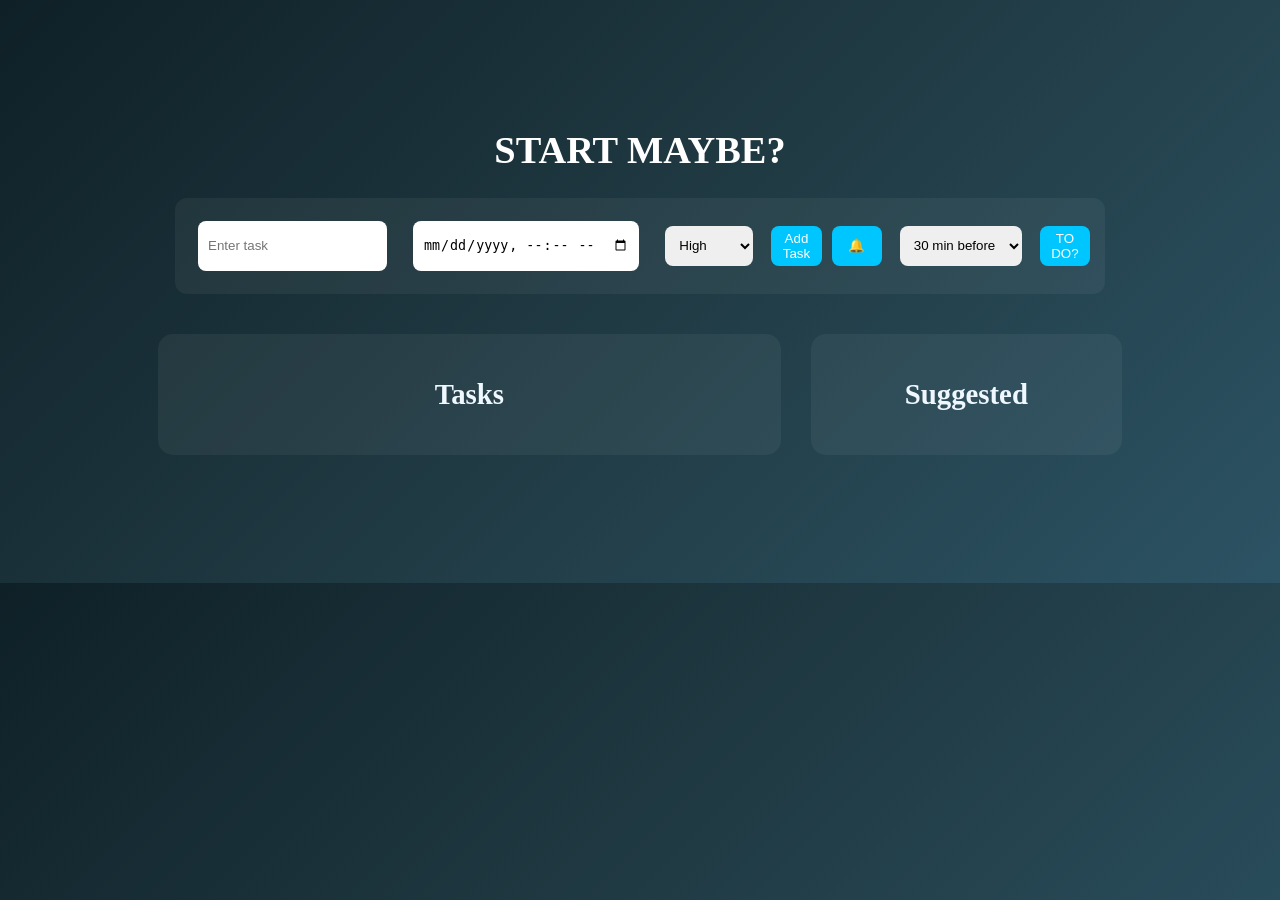
==== StartMayBe.html @ 82fdda0f "Initial commit" ====
<!DOCTYPE html>
<html>
<head>
  <title>START MAYBE?</title>
  <link href="StartMayBe.css" rel="stylesheet">
  <meta charset="UTF-8">
</head>
<body>

<div class="app">
  <h1 class="title">START MAYBE?</h1>
  <!--TOP CENTER BAR-->
<div class="top-bar">
    <input type="text" id="taskName" placeholder="Enter task">
    <input type="datetime-local" id="time">
    
    <select id="priority">
        <option>High</option>
        <option>Medium</option>
        <option>Low</option>
    </select>

    <button onclick="addTask()">Add Task</button>

    <button onclick="enableNotifications()">🔔</button>

    <select id="notifyTime">
        <option value="30">30 min before</option>
        <option value="5">5 min before</option>
        <option value="60">1 hour before</option>
    </select>

    <button onclick="suggestTask()" id="what">TO DO?</button>
  </div> 
<!--MAIN -->
<div class="main">
  <div class="tasks">
    <h2>Tasks</h2>
    <div id="dashboard"></div>
    <div id="taskList"></div>

    <div id="notesModal" class="modal">
    <div class="modal-content">
    
    <h2>Task Notes</h2>
    <textarea id="notesInput" placeholder="Write your notes..."></textarea>
     <br><br>

    <input type="file" id="fileInput" accept="image/*,.pdf,.doc,.txt">

    <div id="preview"></div>

    <br>
    <button onclick="saveNotes()">Save</button>
    <button onclick="closeNotesModal()">Cancel</button>
    </div>
    </div>
    <!--For status--> 
    <div id="statusModal" class="modal">
  <div class="modal-content">
    <h3>Update Task Status</h3>

    <select id="statusSelect">
      <option value="started">Started</option>
      <option value="midway">Midway</option>
      <option value="completed">Completed</option>
    </select>

    <textarea id="statusNote" placeholder="Add note (optional)"></textarea>

    <button onclick="saveStatus()">Save</button>
    <button onclick="closeStatusModal()">Cancel</button>
      </div>
      </div>
  </div>  
  

    <div class="suggestions">
      <h2>Suggested</h2>
      <div id="suggestedList"></div>
    </div>
</div>
</div>

<script src="StartMayBe.js"></script>

</body>
</html>
---- StartMayBe.css ----
body {
    background: linear-gradient(135deg, #0f2027, #203a43, #2c5364);
    font-family: 'Segoe UI', sans-serif;
    text-align: center;
    font-size: larger;
    padding: 100px;
}

h2{
   color: aliceblue;
    font-family: Cambria, Cochin, Georgia, Times, 'Times New Roman', serif;

}

.title {
    text-align: center;
    color: white;
    font-family: Cambria, Cochin, Georgia, Times, 'Times New Roman', serif;
    font-size: 300;
    margin-top: 20px;
}

input, select {
    padding: 12px;
    border-radius: 10px;
    border: none;
    outline: none;
    margin: 8px;
    width: 220px;
}

button {
    padding: auto;
    border-radius: 10px;
    border: none;
    background: #00c6ff;
    color: white;
    cursor: pointer;
    transition: 0.3s;
}

button:hover {
    background: #0072ff;
}

.task {
    background: #1e1e1e;
    color: white;
    padding: 20px;
    margin: 20px auto;
    width: 300px;
    border-radius: 16px;
    box-shadow: 0 10px 25px rgba(0,0,0,0.5);
    transition: 0.3s;
    backdrop-filter: blur(10px);

}


.tasks {
align-items: flex-start;
}

.suggestions {
    align-items: flex-end;
}

.task:hover {
    transform: translateY(-5px);
}

.task h3 {
    margin-bottom: 8px;
    font-size: 20px;
}

.task p {
    margin: 4px 0;
    color: #ccc;
}

.high {
    border-left: 6px solid #ff4d4d;
}

.medium {
    border-left: 6px solid #ffa500;
}

.low {
    border-left: 6px solid #4caf50;
}

.task:hover {
    transform: scale(1.02);
    transition: 0.2s;
}

.task button {
    background: #ff4d4d;
    margin-top: 10px;
}

.task button:hover {
    background: #cc0000;
}

[id^="time-"] {
    font-weight: bold;
    color: #00ffcc;
}

[id^="msg-"] {
    font-style: italic;
}

#what{
    padding: auto;
}

.urgent {
    color: red !important;
    font-weight: bold;
}

.timeline {
  border-left: 2px solid #ccc;
  margin-top: 10px;
  padding-left: 10px;
}

.timeline-item {
  margin-bottom: 10px;
  position: relative;
}

.timeline-item::before {
  content: "";
  position: absolute;
  left: -7px;
  top: 6px;
  width: 10px;
  height: 10px;
  background: #00c3ff;
  border-radius: 50%;
}

.timeline-item.latest {
  font-weight: bold;
}

.top-bar {
    display: flex;
    align-items: center;
    justify-content: center;
    gap: 10px;
    flex-wrap: wrap;
    padding: 15px;
    background: rgba(255,255,255,0.05);
    border-radius: 12px;
    margin: 20px auto;
    max-width: 900px;
}

/* Prevent giant stretching */
.top-bar input,
.top-bar select,
.top-bar button {
    height: 40px;
    border-radius: 8px;
    border: none;
    padding: 5px 10px;
}

/* Make task input bigger */
#taskName {
    flex: 2;
}

/* Medium size */
#time {
    flex: 1.5;
}

/* Small elements */
.top-bar select,
.top-bar button {
    flex: 1;
}

#suggestedList {
    display: grid;
    grid-template-columns: 1fr;
    gap: 15px;
}

.dashboard {
    display: flex;
    justify-content: space-between;
    padding: 20px;
  
}

/* LEFT SIDE */
.main {
    padding: 20px 50px;
    display: grid;
    grid-template-columns: 2fr 1fr;
    gap: 30px;
}

/* RIGHT SIDE */
.right-panel {
    flex: 1;
    display: flex;
    flex-direction: column;
    align-items: flex-end;
}

#taskList, #suggestedList {
    display: flex;
    flex-direction: column;
    gap: 15px;
}

.tasks, .suggestions {
    background: rgba(255,255,255,0.05);
    padding: 20px;
    border-radius: 15px;
}

.right-panel {
    max-width: 350px;
}

#suggestedList .task:first-child {
    border: 2px solid gold;
}

.modal {
    display: none;
    position: fixed;
    z-index: 1000;
    left: 0;
    top: 0;
    width: 100%;
    height: 100%;
    background: rgba(0,0,0,0.7);
}

.modal-content {
    background: #1e1e1e;
    color: white;
    margin: 10% auto;
    padding: 20px;
    width: 300px;
    border-radius: 12px;
    text-align: center;
}

textarea {
    width: 90%;
    height: 100px;
    margin-top: 10px;
    border-radius: 8px;
    padding: 10px;
}

.close {
    float: right;
    cursor: pointer;
    font-size: 20px;
}

.progress-btn {
  position: relative;
  width: 100%;
  padding: 10px;
  border: none;
  background: #222;
  color: white;
  cursor: pointer;
  overflow: hidden;
  border-radius: 8px;
}

.progress-fill {
  position: absolute;
  top: 0;
  left: 0;
  height: 100%;
  background: linear-gradient(90deg, #00ff88, #00c853);
  width: 0%;
  transition: width 0.4s ease;
}

.progress-btn span {
  position: relative;
  z-index: 1;
}

.timeline {
  margin-top: 10px;
  transition: all 0.3s ease;
}

.stats {
  display: flex;
  justify-content: space-around;
  margin-bottom: 15px;
  background: #faf9f9;
  padding: 10px;
  border-radius: 10px;
}
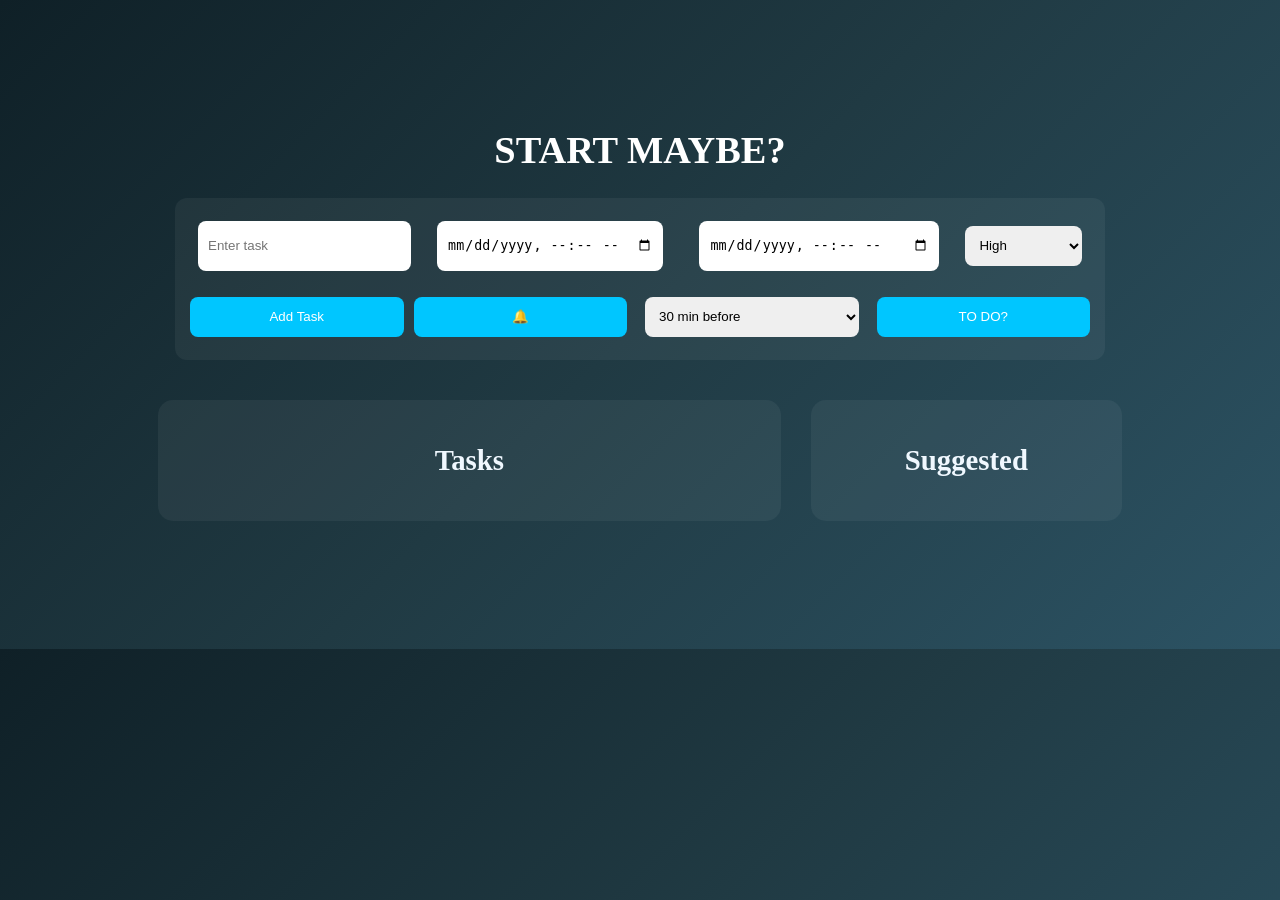
==== commit 2ced95c8: "Added older version files here." ====
--- a/StartMayBe.html
+++ b/StartMayBe.html
@@ -13,7 +13,8 @@
 <div class="top-bar">
     <input type="text" id="taskName" placeholder="Enter task">
     <input type="datetime-local" id="time">
-    
+    <label></label>
+    <input type="datetime-local" id="expectedTime">
     <select id="priority">
         <option>High</option>
         <option>Medium</option>
@@ -26,8 +27,8 @@
 
     <select id="notifyTime">
         <option value="30">30 min before</option>
-        <option value="5">5 min before</option>
-        <option value="60">1 hour before</option>
+        <option value="180">3 hour before</option>
+        <option value="1440">1 day before</option>
     </select>
 
     <button onclick="suggestTask()" id="what">TO DO?</button>
@@ -35,10 +36,11 @@
 <!--MAIN -->
 <div class="main">
   <div class="tasks">
+    <!--THAT UPPER DASHBOARD-->
     <h2>Tasks</h2>
     <div id="dashboard"></div>
     <div id="taskList"></div>
-
+    <!--UNTILL HERE-->
     <div id="notesModal" class="modal">
     <div class="modal-content">
     
@@ -56,7 +58,7 @@
     </div>
     </div>
     <!--For status--> 
-    <div id="statusModal" class="modal">
+  <div id="statusModal" class="modal">
   <div class="modal-content">
     <h3>Update Task Status</h3>
 
@@ -72,6 +74,19 @@
     <button onclick="closeStatusModal()">Cancel</button>
       </div>
       </div>
+  <!--FOR SUBMISSION-->
+  <div id="linkModal" class="modal">
+    <div class="modal-content">
+    
+    <h2>Submission Destination</h2>
+
+    <input type="url" id="urlInput">
+
+    <br>
+    <button onclick="saveLinkModal()">Save</button>
+    <button onclick="closeLinkModal()">Cancel</button>
+    </div>
+    </div>
   </div>  
   
 
